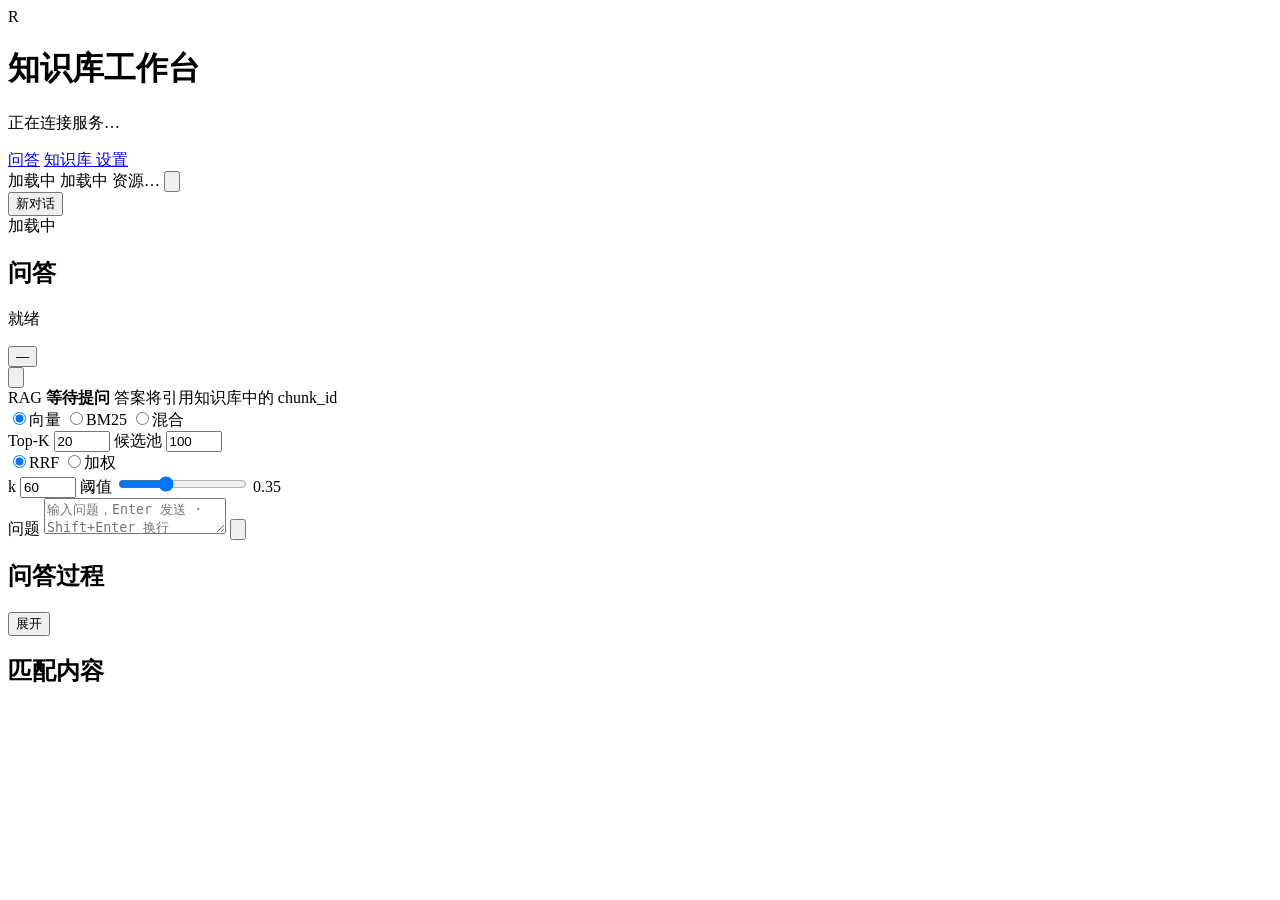
==== app/web_static/index.html @ dddd976b "feat: 知识库上传支持选择文件夹 - 选择文件夹或拖拽文件夹时递归收集文件，并在客户端展平目录 - 按 max_files / max_bytes 自动分批上传，重名文件自动加序号 - 上传操作区" ====
<!doctype html>
<html lang="zh-CN">
  <head>
    <meta charset="utf-8" />
    <meta name="viewport" content="width=device-width, initial-scale=1" />
    <title>知识库工作台</title>
    <link rel="icon" href="/static/favicon.svg" type="image/svg+xml" />
    <link rel="stylesheet" href="/static/styles.css" />
  </head>
  <body>
    <header class="app-header">
      <div class="brand">
        <span class="brand-mark" aria-hidden="true">R</span>
        <div class="brand-text">
          <h1>知识库工作台</h1>
          <p id="service-summary">正在连接服务…</p>
        </div>
      </div>

      <nav class="app-nav" aria-label="主导航">
        <a class="nav-link" href="#/ask" data-route="ask">问答</a>
        <a class="nav-link" href="#/library" data-route="library">
          知识库<span id="nav-library-badge" class="nav-badge" hidden>0</span>
        </a>
        <a class="nav-link" id="nav-settings" href="#/settings" data-route="settings">设置</a>
        <a class="nav-link" id="nav-audit" href="#/audit" data-route="audit" hidden>审计</a>
        <a class="nav-link" id="nav-eval" href="#/eval" data-route="eval" hidden>评估</a>
        <a class="nav-link" id="nav-users" href="#/users" data-route="users" hidden>用户</a>
      </nav>

      <div class="header-actions">
        <span id="vector-status" class="chip loading"><span class="loading-spinner" aria-hidden="true"></span><span>加载中</span></span>
        <span id="model-status" class="chip loading"><span class="loading-spinner" aria-hidden="true"></span><span>加载中</span></span>
        <span id="server-stats" class="chip" title="服务器资源占用"><span class="loading-spinner" aria-hidden="true"></span><span>资源…</span></span>
        <div id="user-switcher" class="user-switcher" hidden>
          <button id="user-button" class="user-button" type="button" aria-haspopup="menu" aria-expanded="false">
            <svg viewBox="0 0 24 24" fill="none" stroke="currentColor" stroke-width="2" stroke-linecap="round" stroke-linejoin="round" aria-hidden="true"><circle cx="12" cy="8" r="5"/><path d="M20 21a8 8 0 0 0-16 0"/></svg>
            <span id="user-label">…</span>
            <svg class="chevron" viewBox="0 0 24 24" fill="none" stroke="currentColor" stroke-width="2" stroke-linecap="round" stroke-linejoin="round" aria-hidden="true"><path d="m6 9 6 6 6-6"/></svg>
          </button>
          <div id="user-menu" class="user-menu" role="menu" hidden></div>
        </div>
        <button id="refresh-button" class="icon-button" type="button" title="刷新状态" aria-label="刷新状态">
          <svg viewBox="0 0 24 24" fill="none" stroke="currentColor" stroke-width="2" stroke-linecap="round" stroke-linejoin="round" aria-hidden="true"><path d="M3 12a9 9 0 0 1 9-9 9.75 9.75 0 0 1 6.74 2.74L21 8"/><path d="M21 3v5h-5"/><path d="M21 12a9 9 0 0 1-9 9 9.75 9.75 0 0 1-6.74-2.74L3 16"/><path d="M8 16H3v5"/></svg>
        </button>
      </div>
    </header>

    <div id="index-warning" class="index-warning" role="alert" hidden></div>

    <!-- ============================ 问答 ============================ -->
    <section class="page page-ask" id="page-ask" aria-label="知识库问答">
      <div class="ask-layout">
        <aside class="conv-rail" aria-label="对话记录">
          <button id="new-conversation" class="primary-button conv-new" type="button">新对话</button>
          <div class="item-list conv-list" id="conversation-list" aria-live="polite">
            <div class="loading-state"><span class="loading-spinner" aria-hidden="true"></span><span>加载中</span></div>
          </div>
        </aside>

        <div class="resizer" id="resizer-left" role="separator" aria-orientation="vertical" aria-label="调整对话记录栏宽度" tabindex="0"></div>

        <div class="ask-main">
          <div class="ask-head">
            <div class="ask-head-text">
              <h2>问答</h2>
              <p id="run-status" role="status" aria-live="polite">就绪</p>
            </div>
            <!-- 改动会写进服务器配置、对所有人生效，所以放在会话信息这一侧，
                 而不是下面那排「按请求」的检索参数里 —— 放那里会被当成只影响这一次。
                 非管理员看不到它（由 canConfigure() 决定）。 -->
            <div class="ask-head-right">
              <!-- 不能改的人也看得到当前用的是哪个模型：它直接决定答案质量，
                   藏起来只会让人不知道自己在跟哪个模型说话。 -->
              <span class="chip ask-model-readonly" id="ask-llm-readonly" hidden></span>
              <select id="ask-llm-model" class="ask-model-select" aria-label="对话模型（改动保存在服务器上）" hidden></select>
              <input id="ask-llm-model-custom" class="ask-model-custom" type="text" placeholder="输入模型名" autocomplete="off" spellcheck="false" hidden />
              <span class="ask-model-hint" id="ask-llm-hint" role="status" aria-live="polite"></span>
              <div class="kb-picker">
                <button id="kb-status" class="kb-status" type="button" aria-haspopup="menu" aria-expanded="false">—</button>
                <div id="kb-menu" class="kb-menu" role="menu" hidden></div>
              </div>
              <span class="kb-note" id="kb-others" hidden></span>
              <button id="clear-chat-button" class="icon-button" type="button" title="清空当前对话" aria-label="清空当前对话">
                <svg viewBox="0 0 24 24" fill="none" stroke="currentColor" stroke-width="2" stroke-linecap="round" stroke-linejoin="round" aria-hidden="true"><path d="M3 6h18"/><path d="M19 6v14a2 2 0 0 1-2 2H7a2 2 0 0 1-2-2V6"/><path d="M8 6V4a2 2 0 0 1 2-2h4a2 2 0 0 1 2 2v2"/></svg>
              </button>
            </div>
          </div>

          <div class="chat-stream" id="chat-stream" aria-live="polite">
            <div class="empty-chat">
              <span class="empty-mark" aria-hidden="true">RAG</span>
              <strong>等待提问</strong>
              <span>答案将引用知识库中的 chunk_id</span>
            </div>
          </div>

          <div class="resizer-row" id="resizer-bar" role="separator" aria-orientation="horizontal" aria-label="调整检索参数栏高度" tabindex="0"></div>

          <div class="settings-bar" role="group" aria-label="检索参数">
            <div class="segmented" id="retrieval-method" role="radiogroup" aria-label="检索方式">
              <label><input type="radio" name="retrieval-method" value="vector" form="ask-form" checked /><span>向量</span></label>
              <label><input type="radio" name="retrieval-method" value="bm25" form="ask-form" /><span>BM25</span></label>
              <label><input type="radio" name="retrieval-method" value="hybrid" form="ask-form" /><span>混合</span></label>
            </div>
            <label class="mini-field">
              <span>Top-K</span>
              <input id="retrieval-top-k" type="number" form="ask-form" min="1" max="100" step="1" value="20" required />
            </label>
            <label class="mini-field">
              <span>候选池</span>
              <input id="candidate-pool" type="number" form="ask-form" min="20" max="500" step="1" value="100" required />
            </label>
            <div class="segmented" id="fusion-method" role="radiogroup" aria-label="融合方式">
              <label><input type="radio" name="fusion-method" value="rrf" form="ask-form" checked /><span>RRF</span></label>
              <label><input type="radio" name="fusion-method" value="weighted" form="ask-form" /><span>加权</span></label>
            </div>
            <label class="mini-field" id="fusion-k-field">
              <span>k</span>
              <input id="fusion-k" type="number" form="ask-form" min="1" max="200" step="1" value="60" />
            </label>
            <label class="mini-field" id="fusion-alpha-field" hidden>
              <span>α</span>
              <input id="fusion-alpha" type="number" form="ask-form" min="0" max="1" step="0.05" value="0.5" />
            </label>
            <label class="mini-field threshold-field">
              <span>阈值</span>
              <input id="similarity-threshold" type="range" form="ask-form" min="0" max="1" step="0.01" value="0.35" />
              <output id="similarity-threshold-value" for="similarity-threshold">0.35</output>
            </label>
          </div>

          <div class="resizer-row" id="resizer-form" role="separator" aria-orientation="horizontal" aria-label="调整输入区高度" tabindex="0"></div>

          <form id="ask-form" class="ask-form">
            <label class="visually-hidden" for="question">问题</label>
            <textarea id="question" rows="2" placeholder="输入问题，Enter 发送 · Shift+Enter 换行"></textarea>
            <button id="ask-button" class="send-button" type="submit" title="发送" aria-label="发送">
              <svg viewBox="0 0 24 24" fill="none" stroke="currentColor" stroke-width="2" stroke-linecap="round" stroke-linejoin="round" aria-hidden="true"><path d="m22 2-7 20-4-9-9-4Z"/><path d="M22 2 11 13"/></svg>
            </button>
          </form>
        </div>

        <div class="resizer" id="resizer-right" role="separator" aria-orientation="vertical" aria-label="调整证据栏宽度" tabindex="0"></div>

        <aside class="ask-rail" aria-label="检索过程与上下文">
          <section class="rail-section">
            <div class="section-head">
              <h2>问答过程</h2>
              <button id="process-toggle" class="text-button" type="button" aria-expanded="false">展开</button>
            </div>
            <div class="process-list" id="process-list" aria-live="polite"></div>
          </section>
          <section class="rail-section grow">
            <div class="section-head"><h2>匹配内容<span id="context-count" class="rail-count"></span></h2></div>
            <div class="context-list" id="context-list" aria-live="polite"></div>
          </section>
        </aside>
      </div>
    </section>

    <!-- ============================ 知识库 ============================ -->
    <section class="page" id="page-library" hidden aria-label="知识库管理">
      <div class="page-head">
        <h2>知识库</h2>
        <p>索引状态与文档管理</p>
      </div>

      <div id="library-list-view">
        <div class="stats-row" aria-label="索引统计">
          <div class="stat">
            <span class="stat-label">入库文档</span>
            <strong id="document-count">—</strong>
          </div>
          <div class="stat">
            <span class="stat-label">向量切片</span>
            <strong id="chunk-count">—</strong>
          </div>
          <div class="stat">
            <span class="stat-label">待审核</span>
            <strong id="pending-count">—</strong>
          </div>
        </div>

        <div class="grid-2">
          <section class="panel">
            <div class="section-head">
              <h3>添加文档</h3>
              <span class="section-hint" id="upload-limit">PDF / MD / TXT / 视频 / 音频</span>
            </div>
            <div class="drop-zone" id="drop-zone" role="button" tabindex="0" aria-describedby="drop-zone-description">
              <svg viewBox="0 0 24 24" fill="none" stroke="currentColor" stroke-width="2" stroke-linecap="round" stroke-linejoin="round" aria-hidden="true"><path d="M21 15v4a2 2 0 0 1-2 2H5a2 2 0 0 1-2-2v-4"/><polyline points="17 8 12 3 7 8"/><line x1="12" x2="12" y1="3" y2="15"/></svg>
              <strong>拖拽文件或文件夹到这里</strong>
              <span id="drop-zone-description">或选择后自动上传并入向量库；文件夹会递归收集其中的文档；视频/音频会自动转写语音</span>
            </div>
            <input id="file-input" class="visually-hidden" type="file" multiple accept=".pdf,.md,.txt,.mp4,.mkv,.mov,.webm,.avi,.mp3,.wav,.m4a,.aac,.flac,.ogg" />
            <label class="upload-option">
            <input id="folder-input" class="visually-hidden" type="file" webkitdirectory multiple />
              <input id="structurize-checkbox" type="checkbox" />
              <span id="structurize-label">结构化提取</span>
            </label>
            <div class="upload-actions">
              <button id="choose-files-button" class="ghost-button" type="button">
                <svg viewBox="0 0 24 24" fill="none" stroke="currentColor" stroke-width="2" stroke-linecap="round" stroke-linejoin="round" aria-hidden="true"><path d="M15 2H6a2 2 0 0 0-2 2v16a2 2 0 0 0 2 2h12a2 2 0 0 0 2-2V7Z"/><path d="M14 2v4a2 2 0 0 0 2 2h4"/></svg>
                选择文件
              </button>
              <button id="choose-folder-button" class="ghost-button" type="button">
                <svg viewBox="0 0 24 24" fill="none" stroke="currentColor" stroke-width="2" stroke-linecap="round" stroke-linejoin="round" aria-hidden="true"><path d="M20 20a2 2 0 0 0 2-2V8a2 2 0 0 0-2-2h-7.9a2 2 0 0 1-1.69-.9L9.6 3.9A2 2 0 0 0 7.93 3H4a2 2 0 0 0-2 2v13a2 2 0 0 0 2 2Z"/></svg>
                选择文件夹
              </button>
            </div>
            <p class="permission-note" id="upload-permission" hidden></p>
          </section>

          <section class="panel">
            <div class="section-head">
              <h3>处理任务</h3>
              <span class="section-hint" id="queue-summary">空闲</span>
            </div>
            <div class="item-list" id="job-list" aria-live="polite" aria-busy="true">
              <div class="loading-state"><span class="loading-spinner" aria-hidden="true"></span><span>加载中</span></div>
            </div>
          </section>
        </div>

        <section class="panel" id="staging-section" hidden>
          <div class="section-head">
            <h3>待审核</h3>
            <span class="section-hint" id="staging-summary">—</span>
          </div>
          <div class="item-list" id="staging-list" aria-live="polite"></div>
        </section>

        <section class="panel">
          <div class="section-head">
            <h3>已入库文档</h3>
            <span class="doc-list-controls" id="doc-list-controls" hidden>
              <div class="segmented" id="doc-list-mode" role="radiogroup" aria-label="查看方式">
                <label><input type="radio" name="doc-list-mode" value="docs" checked /><span>按文档</span></label>
                <label><input type="radio" name="doc-list-mode" value="groups" /><span>按组</span></label>
              </div>
              <button id="reload-documents-button" class="text-button" type="button">刷新</button>
            </span>
          </div>
          <div class="item-list" id="document-list" aria-live="polite" aria-busy="true">
            <div class="loading-state"><span class="loading-spinner" aria-hidden="true"></span><span>加载中</span></div>
          </div>
          <div id="group-view" hidden aria-live="polite"></div>
        </section>
      </div>

      <div id="library-doc-view" hidden>
        <div class="doc-head">
          <button id="doc-back-button" class="icon-button" type="button" title="返回列表" aria-label="返回列表">
            <svg viewBox="0 0 24 24" fill="none" stroke="currentColor" stroke-width="2" stroke-linecap="round" stroke-linejoin="round" aria-hidden="true"><path d="m12 19-7-7 7-7"/><path d="M19 12H5"/></svg>
          </button>
          <div class="doc-head-text">
            <h2 id="doc-title">文档</h2>
            <p id="doc-meta"></p>
          </div>
          <div class="segmented" id="doc-view-mode" role="radiogroup" aria-label="查看方式">
            <label><input type="radio" name="doc-view-mode" value="cards" checked /><span>切片</span></label>
            <label><input type="radio" name="doc-view-mode" value="merged" /><span>连续阅读</span></label>
          </div>
        </div>
        <div class="doc-body" id="doc-body" aria-live="polite"></div>
        <div class="doc-foot">
          <span id="doc-progress">已显示 0 / 0</span>
          <button id="doc-load-more" class="ghost-button" type="button" hidden>加载更多</button>
        </div>
      </div>
    </section>

    <!-- ============================ 设置 ============================ -->
    <section class="page" id="page-settings" hidden aria-label="设置">
      <div class="page-head">
        <h2>设置</h2>
        <p>模型接入与运行参数</p>
        <p class="config-hint">保存在服务器本地，立即对问答与文档入库生效。留空表示沿用默认值。</p>
      </div>

      <form id="config-form" class="config-form">
        <fieldset class="config-group" aria-label="对话模型 LLM">
          <div class="config-group-head">
            <span class="config-group-title">对话模型（LLM）</span>
            <span class="scope-badge" id="config-llm-scope">—</span>
          </div>
          <label class="config-field">
            <span>请求地址</span>
            <input id="config-openai-base-url" type="url" inputmode="url" placeholder="https://example.com/v1" autocomplete="off" spellcheck="false" />
          </label>
          <label class="config-field">
            <span>API Key</span>
            <input id="config-openai-api-key" type="password" placeholder="留空则保持不变" autocomplete="new-password" spellcheck="false" />
          </label>
          <div class="config-field">
            <span>模型</span>
            <select id="config-llm-model" class="config-select" aria-label="对话模型"></select>
            <input id="config-llm-model-custom" class="config-custom-model" type="text" placeholder="输入模型名" autocomplete="off" spellcheck="false" hidden />
          </div>
          <p class="config-model-hint" id="config-llm-models-hint"></p>
        </fieldset>

        <fieldset class="config-group" aria-label="向量模型 Embedding">
          <div class="config-group-head">
            <span class="config-group-title">向量模型（Embedding）</span>
            <span class="scope-badge" id="config-embedding-scope">—</span>
          </div>
          <label class="config-field">
            <span>请求地址</span>
            <input id="config-embedding-base-url" type="url" inputmode="url" placeholder="留空则复用对话模型地址" autocomplete="off" spellcheck="false" />
          </label>
          <label class="config-field">
            <span>API Key</span>
            <input id="config-embedding-api-key" type="password" placeholder="留空则复用对话模型 Key" autocomplete="new-password" spellcheck="false" />
          </label>
          <div class="config-field">
            <span>模型</span>
            <select id="config-embedding-model" class="config-select" aria-label="向量模型"></select>
            <input id="config-embedding-model-custom" class="config-custom-model" type="text" placeholder="输入模型名" autocomplete="off" spellcheck="false" hidden />
          </div>
          <p class="config-model-hint" id="config-embedding-models-hint"></p>
          <p class="config-hint" id="config-index-model"></p>
          <p class="config-hint" id="config-embedding-warning">更换向量模型后，需要重新入库全部文档。</p>
        </fieldset>

        <fieldset class="config-group" aria-label="文档解析 MinerU">
          <div class="config-group-head">
            <span class="config-group-title">文档解析（MinerU 结构化提取）</span>
            <span class="scope-badge" id="config-mineru-scope">未配置</span>
          </div>
          <div class="config-field">
            <span>MinerU Token</span>
            <div class="config-input-row">
              <input id="config-mineru-token" type="password" placeholder="留空则保持不变" autocomplete="new-password" spellcheck="false" />
              <button id="config-mineru-clear" class="text-button" type="button">清除</button>
            </div>
          </div>
          <label class="config-field">
            <span>MinerU 精度</span>
            <select id="config-mineru-model-version" class="config-select" aria-label="解析精度">
              <option value="vlm">vlm（精度最高，推荐）</option>
              <option value="pipeline">pipeline（更快，精度较低）</option>
            </select>
          </label>
          <p class="config-hint">
            在
            <a href="https://mineru.net/apiManage/docs" target="_blank" rel="noreferrer noopener">mineru.net/apiManage</a>
            创建 Token。引擎选 MinerU 时，勾选「结构化提取」的上传会走在线版面分析。
          </p>
          <p class="config-hint warning">文档会上传到 mineru.net 第三方服务，请勿用于涉密材料。</p>
        </fieldset>

        <fieldset class="config-group" aria-label="语音识别">
          <div class="config-group-head">
            <span class="config-group-title">语音识别（视频/音频转写）</span>
            <span class="scope-badge" id="config-asr-scope">未配置</span>
          </div>
          <label class="config-field">
            <span>转写服务</span>
            <select id="config-asr-provider" class="config-select" aria-label="转写服务">
              <option value="openai">OpenAI 兼容 audio/transcriptions</option>
              <option value="aliyun">阿里云录音文件识别</option>
            </select>
          </label>
          <div id="config-asr-openai">
            <label class="config-field">
              <span>请求地址</span>
              <input id="config-asr-base-url" type="url" inputmode="url" placeholder="留空复用对话模型地址" autocomplete="off" spellcheck="false" />
            </label>
            <label class="config-field">
              <span>API Key</span>
              <input id="config-asr-api-key" type="password" placeholder="留空则保持不变" autocomplete="new-password" spellcheck="false" />
            </label>
            <label class="config-field">
              <span>转写模型</span>
              <input id="config-asr-model" type="text" placeholder="如 doubao-seed-asr-…，留空禁用" autocomplete="off" spellcheck="false" />
            </label>
          </div>
          <div id="config-asr-aliyun" hidden>
            <label class="config-field">
              <span>AccessKey ID</span>
              <input id="config-aliyun-ak-id" type="password" placeholder="留空则保持不变" autocomplete="new-password" spellcheck="false" />
            </label>
            <label class="config-field">
              <span>AccessKey Secret</span>
              <input id="config-aliyun-ak-secret" type="password" placeholder="留空则保持不变" autocomplete="new-password" spellcheck="false" />
            </label>
            <label class="config-field">
              <span>项目 Appkey</span>
              <input id="config-aliyun-appkey" type="password" placeholder="留空则保持不变" autocomplete="new-password" spellcheck="false" />
            </label>
            <label class="config-field">
              <span>地域</span>
              <input id="config-aliyun-region" type="text" placeholder="如 cn-shanghai" autocomplete="off" spellcheck="false" />
            </label>
            <label class="config-field">
              <span>OSS Bucket</span>
              <input id="config-aliyun-bucket" type="text" placeholder="音频临时存放的 bucket" autocomplete="off" spellcheck="false" />
            </label>
            <label class="config-field">
              <span>OSS Endpoint（可选）</span>
              <input id="config-aliyun-endpoint" type="url" inputmode="url" placeholder="留空按地域推导 oss-{region}.aliyuncs.com" autocomplete="off" spellcheck="false" />
            </label>
            <label class="config-field">
              <span>OSS 前缀（可选）</span>
              <input id="config-aliyun-prefix" type="text" placeholder="如 audio/" autocomplete="off" spellcheck="false" />
            </label>
          </div>
          <p class="config-hint">
            上传 mp4/mp3 等视频/音频文件时，先用 ffmpeg 抽音频再转写入库。阿里云录音文件识别
            需要音频走公网 URL（推荐 OSS），提交任务后异步轮询结果。
          </p>
        </fieldset>

        <footer class="config-foot">
          <span class="config-status" id="config-status" role="status" aria-live="polite"></span>
          <div class="config-actions">
            <button id="config-refresh-models" class="ghost-button" type="button">刷新模型列表</button>
            <button id="config-reset" class="ghost-button" type="button">放弃修改</button>
            <button id="config-save" class="primary-button" type="submit">保存</button>
          </div>
        </footer>
      </form>

      <section class="panel">
        <div class="section-head"><h3>索引状态</h3></div>
        <dl class="kv">
          <dt>建库向量模型</dt>
          <dd><code id="index-built-by">—</code></dd>
          <dt>数据目录</dt>
          <dd><code id="path-data">—</code></dd>
          <dt>向量库目录</dt>
          <dd><code id="path-chroma">—</code></dd>
          <dt>配置文件</dt>
          <dd><code id="path-config">—</code></dd>
          <dt>Markdown 缓存</dt>
          <dd><code id="path-cache">—</code></dd>
          <dt>运行版本</dt>
          <dd><code id="code-version">—</code></dd>
        </dl>
        <p class="config-hint warning" id="index-mismatch" hidden>
          当前配置的向量模型与建库时不同，检索结果可能失效，请重新入库文档。
        </p>
      </section>
    </section>

    <!-- ============================ 审计 ============================ -->
    <section class="page" id="page-audit" hidden aria-label="写入审计">
      <div class="page-head">
        <h2>审计</h2>
        <p>向量库写入记录</p>
      </div>

      <section class="panel">
        <div class="audit-toolbar">
          <label class="mini-field">
            <span>事件</span>
            <select id="audit-event-filter" class="config-select"></select>
          </label>
          <label class="mini-field">
            <span>操作者</span>
            <select id="audit-actor-filter" class="config-select"></select>
          </label>
          <span class="section-hint" id="audit-note"></span>
          <span class="config-status" id="audit-status" role="status" aria-live="polite"></span>
          <button id="audit-refresh" class="ghost-button" type="button">刷新</button>
        </div>
        <div class="item-list audit-list" id="audit-list" aria-live="polite"></div>
      </section>
    </section>

    <!-- ============================ 评估 ============================ -->
    <section class="page" id="page-eval" hidden aria-label="检索评估">
      <div class="page-head">
        <h2>评估</h2>
        <p>给问题标出「本该被召回的切片」，再用指标判断检索改动到底有没有用</p>
        <p class="config-hint">
          标注是人工的，必然标不全，所以以 Hit@K 与 MRR 为准；Recall@K 只是下界。
        </p>
      </div>

      <section class="panel">
        <div class="audit-toolbar">
          <label class="mini-field">
            <span>方法</span>
            <select id="eval-method" class="config-select">
              <option value="">跟随配置</option>
              <option value="vector">vector</option>
              <option value="bm25">bm25</option>
              <option value="hybrid">hybrid</option>
            </select>
          </label>
          <label class="mini-field">
            <span>融合</span>
            <select id="eval-fusion" class="config-select">
              <option value="">跟随配置</option>
              <option value="rrf">rrf</option>
              <option value="weighted">weighted</option>
            </select>
          </label>
          <label class="mini-field">
            <span>Top-K</span>
            <input id="eval-top-k" type="number" min="1" max="100" step="1" value="10" />
          </label>
          <label class="mini-field">
            <span>K</span>
            <input id="eval-ks" type="text" value="1,3,5" autocomplete="off" spellcheck="false" />
          </label>
          <span class="config-status" id="eval-status" role="status" aria-live="polite"></span>
          <button id="eval-import" class="ghost-button" type="button">从对话记录导入</button>
          <button id="eval-run" class="ghost-button" type="button">跑一遍看指标</button>
          <button id="eval-refresh" class="ghost-button" type="button">刷新</button>
        </div>
        <div id="eval-summary" class="eval-summary" aria-live="polite"></div>
      </section>

      <section class="panel">
        <div class="section-head">
          <h3>问题集与标注</h3>
          <p class="section-hint">
            展开一道题看它召回了什么，勾出本该被召回的那些切片再保存。
            召回是按**你当前的身份**过滤的，换身份看到的可能不同。
          </p>
        </div>
        <div class="item-list" id="eval-list" aria-live="polite"></div>
      </section>
    </section>

    <!-- ============================ 用户管理 ============================ -->
    <section class="page" id="page-users" hidden aria-label="用户管理">
      <div class="page-head">
        <h2>用户管理</h2>
        <p>开发人员维护系统账号：建号、改密码、分配所属组、授予或收回管理员权限</p>
        <p class="config-hint">改动立即生效，无需重启。不能删除自己的账号，也不能移除最后一位管理员。</p>
      </div>

      <section class="panel">
        <form id="users-create-form" class="config-form" novalidate>
          <fieldset class="config-group" aria-label="创建账号">
            <div class="config-group-head">
              <span class="config-group-title">创建账号</span>
            </div>
            <label class="config-field">
              <span>用户名</span>
              <input id="users-create-username" type="text" autocomplete="off" spellcheck="false" />
            </label>
            <label class="config-field">
              <span>初始密码</span>
              <input id="users-create-password" type="password" autocomplete="new-password" spellcheck="false" />
            </label>
            <div class="config-field">
              <span>所属组</span>
              <div class="users-groups" id="users-create-groups"></div>
            </div>
            <label class="config-field users-toggle">
              <input id="users-create-admin" type="checkbox" />
              <span>设为管理员（可检索全部文档并管理账号）</span>
            </label>
            <div class="config-input-row">
              <button class="primary-button" type="submit">创建账号</button>
              <span class="config-status" id="users-create-status" role="status" aria-live="polite"></span>
            </div>
          </fieldset>
        </form>
      </section>

      <section class="panel">
        <div class="section-head">
          <h3>账号列表</h3>
          <p class="section-hint">改组与改密立即生效；「未设密码」的账号暂时无法登录</p>
        </div>
        <div class="item-list" id="users-list" aria-live="polite"></div>
      </section>
    </section>

    <div id="toast" class="toast" role="status" aria-live="polite" hidden></div>
    <button id="back-top" class="back-top" type="button" title="回到顶部" aria-label="回到顶部" hidden>
      <svg viewBox="0 0 24 24" fill="none" stroke="currentColor" stroke-width="2" stroke-linecap="round" stroke-linejoin="round" aria-hidden="true"><path d="m18 15-6-6-6 6"/></svg>
    </button>
    <script type="module" src="/static/js/app.js"></script>
  </body>
</html>
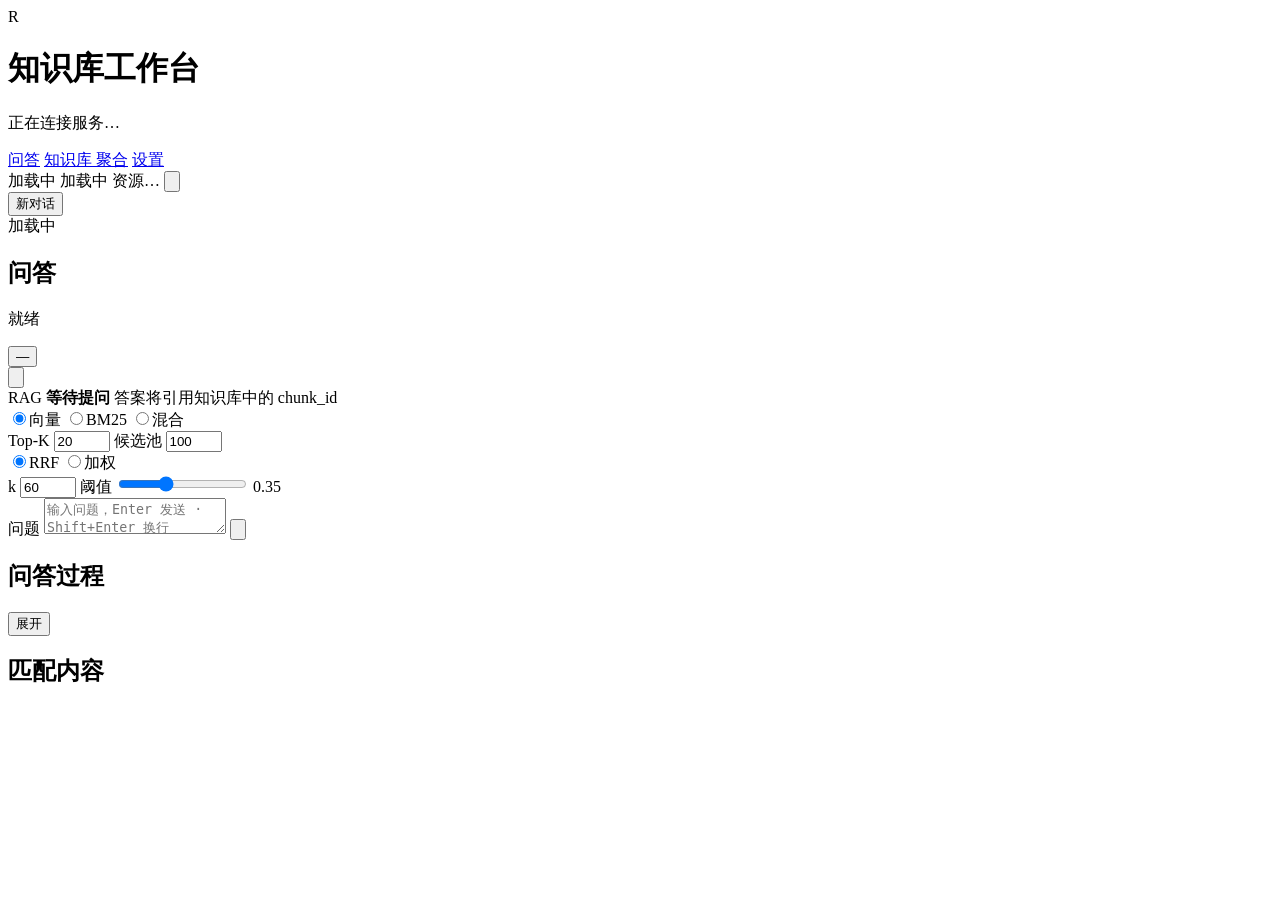
==== commit a40ec447: "feat: 聚合统计问答（语义归类计数） - 新增 #/aggregate 页面与 /api/aggregate-jobs 异步任务接口 - 检索样本 → LLM 语义抽取 → Embedding 聚" ====
--- a/app/web_static/index.html
+++ b/app/web_static/index.html
@@ -22,6 +22,7 @@
         <a class="nav-link" href="#/library" data-route="library">
           知识库<span id="nav-library-badge" class="nav-badge" hidden>0</span>
         </a>
+        <a class="nav-link" href="#/aggregate" data-route="aggregate">聚合</a>
         <a class="nav-link" id="nav-settings" href="#/settings" data-route="settings">设置</a>
         <a class="nav-link" id="nav-audit" href="#/audit" data-route="audit" hidden>审计</a>
         <a class="nav-link" id="nav-eval" href="#/eval" data-route="eval" hidden>评估</a>
@@ -194,8 +195,8 @@
               <span id="drop-zone-description">或选择后自动上传并入向量库；文件夹会递归收集其中的文档；视频/音频会自动转写语音</span>
             </div>
             <input id="file-input" class="visually-hidden" type="file" multiple accept=".pdf,.md,.txt,.mp4,.mkv,.mov,.webm,.avi,.mp3,.wav,.m4a,.aac,.flac,.ogg" />
+            <input id="folder-input" class="visually-hidden" type="file" webkitdirectory multiple />
             <label class="upload-option">
-            <input id="folder-input" class="visually-hidden" type="file" webkitdirectory multiple />
               <input id="structurize-checkbox" type="checkbox" />
               <span id="structurize-label">结构化提取</span>
             </label>
@@ -269,6 +270,43 @@
           <button id="doc-load-more" class="ghost-button" type="button" hidden>加载更多</button>
         </div>
       </div>
+    </section>
+
+    <!-- ============================ 聚合统计 ============================ -->
+    <section class="page" id="page-aggregate" hidden aria-label="聚合统计">
+      <div class="page-head">
+        <h2>聚合统计</h2>
+        <p>对召回样本做语义归类计数，例如「出现违约条款最多的三种情况」</p>
+      </div>
+
+      <form id="aggregate-form" class="panel aggregate-form">
+        <label class="aggregate-question-field">
+          <span>聚合问题</span>
+          <textarea id="aggregate-question" rows="3" required placeholder="例如：知识库里的历史合同，出现违约条款最多的三种情况是什么？"></textarea>
+        </label>
+        <div class="aggregate-options">
+          <label class="mini-field">
+            <span>样本片段数</span>
+            <input id="aggregate-sample-size" type="number" min="10" max="500" step="10" value="200" required />
+          </label>
+          <label class="mini-field">
+            <span>返回类别数</span>
+            <input id="aggregate-top-categories" type="number" min="1" max="10" step="1" value="3" required />
+          </label>
+          <label class="mini-field">
+            <span>检索方式</span>
+            <select id="aggregate-method">
+              <option value="hybrid">混合</option>
+              <option value="vector">向量</option>
+              <option value="bm25">BM25</option>
+            </select>
+          </label>
+          <button id="aggregate-submit" class="primary-button" type="submit">开始聚合</button>
+        </div>
+        <p id="aggregate-status" class="aggregate-status" role="status" aria-live="polite">就绪</p>
+      </form>
+
+      <div id="aggregate-output"></div>
     </section>
 
     <!-- ============================ 设置 ============================ -->
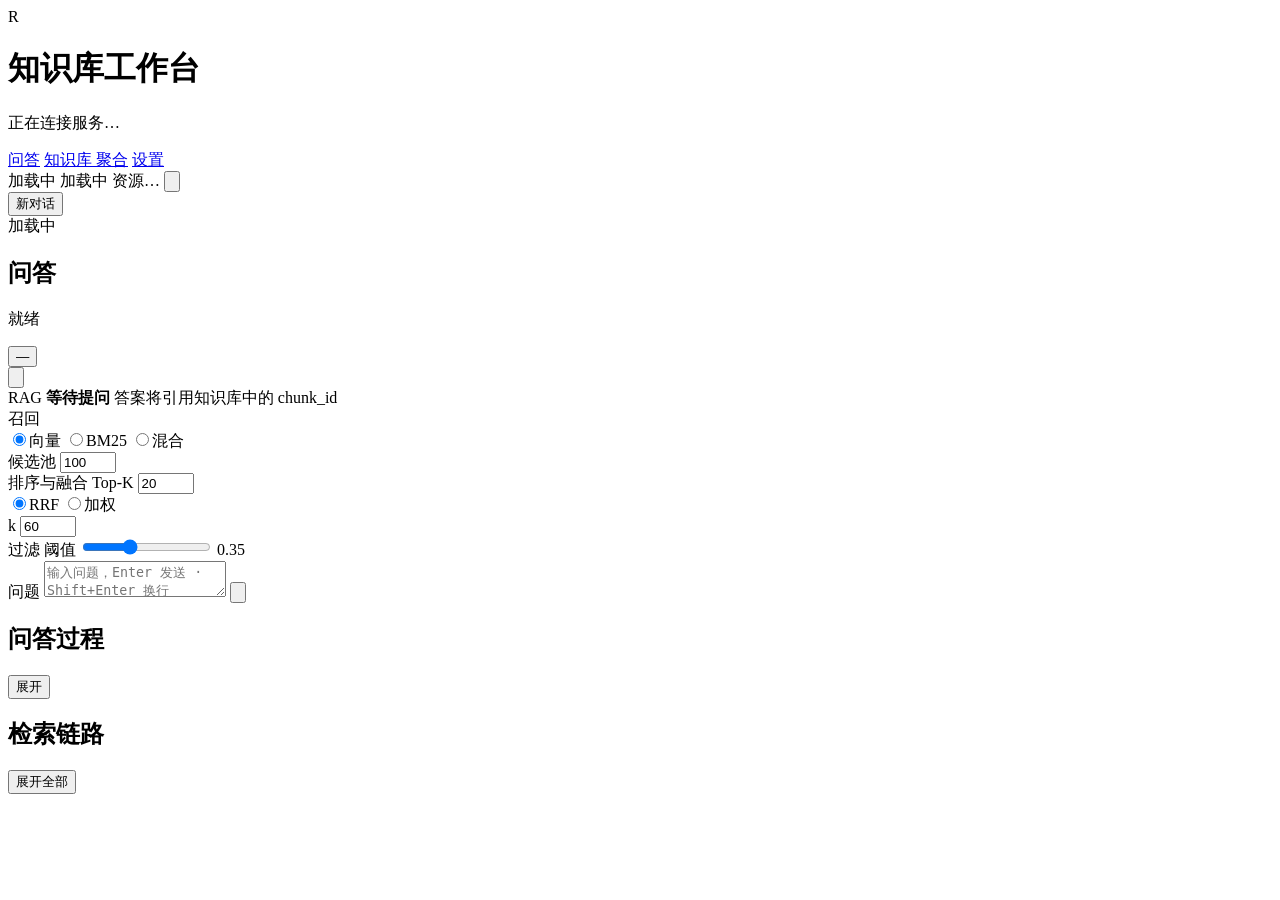
==== commit cdd4b22b: "feat: 问答页按向量召回、BM25 召回、融合分层展示 右栏拆成三个可折叠阶段区，显示两路候选、并集去重数和每条来源名次；检索参数按召回/排序/过滤分组，卡片正文改为三行预览。" ====
--- a/app/web_static/index.html
+++ b/app/web_static/index.html
@@ -47,7 +47,19 @@
       </div>
     </header>
 
-    <div id="index-warning" class="index-warning" role="alert" hidden></div>
+    <div id="index-warning" class="index-warning" role="alert" hidden>
+      <span id="index-warning-text"></span>
+      <button id="warning-rebuild" class="ghost-button" type="button">重建索引</button>
+    </div>
+
+    <dialog id="rebuild-dialog" class="rebuild-dialog" aria-labelledby="rebuild-dialog-title" aria-describedby="rebuild-dialog-message">
+      <h2 id="rebuild-dialog-title">重建索引</h2>
+      <p id="rebuild-dialog-message" role="status" aria-live="polite"></p>
+      <div class="config-actions">
+        <button id="rebuild-dialog-close" class="ghost-button" type="button" autofocus>取消</button>
+        <button id="rebuild-dialog-confirm" class="primary-button" type="button" hidden>开始重建</button>
+      </div>
+    </dialog>
 
     <!-- ============================ 问答 ============================ -->
     <section class="page page-ask" id="page-ask" aria-label="知识库问答">
@@ -75,7 +87,7 @@
                    藏起来只会让人不知道自己在跟哪个模型说话。 -->
               <span class="chip ask-model-readonly" id="ask-llm-readonly" hidden></span>
               <select id="ask-llm-model" class="ask-model-select" aria-label="对话模型（改动保存在服务器上）" hidden></select>
-              <input id="ask-llm-model-custom" class="ask-model-custom" type="text" placeholder="输入模型名" autocomplete="off" spellcheck="false" hidden />
+              <input id="ask-llm-model-custom" aria-label="自定义对话模型" class="ask-model-custom" type="text" placeholder="输入模型名" autocomplete="off" spellcheck="false" hidden />
               <span class="ask-model-hint" id="ask-llm-hint" role="status" aria-live="polite"></span>
               <div class="kb-picker">
                 <button id="kb-status" class="kb-status" type="button" aria-haspopup="menu" aria-expanded="false">—</button>
@@ -99,36 +111,45 @@
           <div class="resizer-row" id="resizer-bar" role="separator" aria-orientation="horizontal" aria-label="调整检索参数栏高度" tabindex="0"></div>
 
           <div class="settings-bar" role="group" aria-label="检索参数">
-            <div class="segmented" id="retrieval-method" role="radiogroup" aria-label="检索方式">
-              <label><input type="radio" name="retrieval-method" value="vector" form="ask-form" checked /><span>向量</span></label>
-              <label><input type="radio" name="retrieval-method" value="bm25" form="ask-form" /><span>BM25</span></label>
-              <label><input type="radio" name="retrieval-method" value="hybrid" form="ask-form" /><span>混合</span></label>
-            </div>
-            <label class="mini-field">
-              <span>Top-K</span>
-              <input id="retrieval-top-k" type="number" form="ask-form" min="1" max="100" step="1" value="20" required />
-            </label>
-            <label class="mini-field">
-              <span>候选池</span>
-              <input id="candidate-pool" type="number" form="ask-form" min="20" max="500" step="1" value="100" required />
-            </label>
-            <div class="segmented" id="fusion-method" role="radiogroup" aria-label="融合方式">
-              <label><input type="radio" name="fusion-method" value="rrf" form="ask-form" checked /><span>RRF</span></label>
-              <label><input type="radio" name="fusion-method" value="weighted" form="ask-form" /><span>加权</span></label>
-            </div>
-            <label class="mini-field" id="fusion-k-field">
-              <span>k</span>
-              <input id="fusion-k" type="number" form="ask-form" min="1" max="200" step="1" value="60" />
-            </label>
-            <label class="mini-field" id="fusion-alpha-field" hidden>
-              <span>α</span>
-              <input id="fusion-alpha" type="number" form="ask-form" min="0" max="1" step="0.05" value="0.5" />
-            </label>
-            <label class="mini-field threshold-field">
-              <span>阈值</span>
-              <input id="similarity-threshold" type="range" form="ask-form" min="0" max="1" step="0.01" value="0.35" />
-              <output id="similarity-threshold-value" for="similarity-threshold">0.35</output>
-            </label>
+            <div class="param-group" role="group" aria-label="召回">
+              <span class="param-group-label">召回</span>
+              <div class="segmented" id="retrieval-method" role="radiogroup" aria-label="检索方式">
+                <label><input type="radio" name="retrieval-method" value="vector" form="ask-form" checked /><span>向量</span></label>
+                <label><input type="radio" name="retrieval-method" value="bm25" form="ask-form" /><span>BM25</span></label>
+                <label><input type="radio" name="retrieval-method" value="hybrid" form="ask-form" /><span>混合</span></label>
+              </div>
+              <label class="mini-field" title="仅混合模式：向量粗筛与 BM25 各自召回多少条候选">
+                <span>候选池</span>
+                <input id="candidate-pool" type="number" form="ask-form" min="20" max="500" step="1" value="100" required placeholder="100" />
+              </label>
+            </div>
+            <div class="param-group" role="group" aria-label="排序与融合">
+              <span class="param-group-label">排序与融合</span>
+              <label class="mini-field" title="最终交给回答模型的切片数">
+                <span>Top-K</span>
+                <input id="retrieval-top-k" type="number" form="ask-form" min="1" max="100" step="1" value="20" required placeholder="20" />
+              </label>
+              <div class="segmented" id="fusion-method" role="radiogroup" aria-label="融合方式">
+                <label><input type="radio" name="fusion-method" value="rrf" form="ask-form" checked /><span>RRF</span></label>
+                <label><input type="radio" name="fusion-method" value="weighted" form="ask-form" /><span>加权</span></label>
+              </div>
+              <label class="mini-field" id="fusion-k-field" title="RRF 平滑常数：越大，两路名次的影响越平缓">
+                <span>k</span>
+                <input id="fusion-k" type="number" form="ask-form" min="1" max="200" step="1" value="60" placeholder="60" />
+              </label>
+              <label class="mini-field" id="fusion-alpha-field" hidden title="向量分数权重 α：1 只看向量，0 只看归一化 BM25">
+                <span>α</span>
+                <input id="fusion-alpha" type="number" form="ask-form" min="0" max="1" step="0.05" value="0.5" placeholder="0.5" />
+              </label>
+            </div>
+            <div class="param-group" role="group" aria-label="过滤">
+              <span class="param-group-label">过滤</span>
+              <label class="mini-field threshold-field" title="仅向量模式：低于该相似度的切片不返回；混合模式不使用阈值">
+                <span>阈值</span>
+                <input id="similarity-threshold" type="range" form="ask-form" min="0" max="1" step="0.01" value="0.35" />
+                <output id="similarity-threshold-value" for="similarity-threshold">0.35</output>
+              </label>
+            </div>
           </div>
 
           <div class="resizer-row" id="resizer-form" role="separator" aria-orientation="horizontal" aria-label="调整输入区高度" tabindex="0"></div>
@@ -153,8 +174,11 @@
             <div class="process-list" id="process-list" aria-live="polite"></div>
           </section>
           <section class="rail-section grow">
-            <div class="section-head"><h2>匹配内容<span id="context-count" class="rail-count"></span></h2></div>
-            <div class="context-list" id="context-list" aria-live="polite"></div>
+            <div class="section-head">
+              <h2>检索链路<span id="retrieval-count" class="rail-count"></span></h2>
+              <button id="retrieval-toggle" class="text-button" type="button" aria-expanded="false">展开全部</button>
+            </div>
+            <div class="retrieval-stages" id="retrieval-stages"></div>
           </section>
         </aside>
       </div>
@@ -168,6 +192,11 @@
       </div>
 
       <div id="library-list-view">
+        <div class="section-actions" id="rebuild-controls">
+          <button id="rebuild-index" class="ghost-button" type="button">重建索引</button>
+          <label><input id="rebuild-force" type="checkbox" /> 强制重新解析原文件（可能调用解析服务）</label>
+          <span id="rebuild-feedback" role="status" aria-live="polite"></span>
+        </div>
         <div class="stats-row" aria-label="索引统计">
           <div class="stat">
             <span class="stat-label">入库文档</span>
@@ -243,6 +272,12 @@
               <button id="reload-documents-button" class="text-button" type="button">刷新</button>
             </span>
           </div>
+          <div id="document-selection" class="section-actions" hidden>
+            <label><input id="document-select-all" type="checkbox" /> 全选当前列表（无分页）</label>
+            <span id="document-selection-count" role="status">已选 0 份 · 范围：当前列表全部文档（无分页）</span>
+            <button id="delete-selected" class="ghost-button" type="button" hidden>删除所选（0）</button>
+          </div>
+          <p id="document-delete-feedback" role="status" aria-live="polite"></p>
           <div class="item-list" id="document-list" aria-live="polite" aria-busy="true">
             <div class="loading-state"><span class="loading-spinner" aria-hidden="true"></span><span>加载中</span></div>
           </div>
@@ -287,11 +322,11 @@
         <div class="aggregate-options">
           <label class="mini-field">
             <span>样本片段数</span>
-            <input id="aggregate-sample-size" type="number" min="10" max="500" step="10" value="200" required />
+            <input id="aggregate-sample-size" type="number" min="10" max="500" step="10" value="200" required placeholder="200" />
           </label>
           <label class="mini-field">
             <span>返回类别数</span>
-            <input id="aggregate-top-categories" type="number" min="1" max="10" step="1" value="3" required />
+            <input id="aggregate-top-categories" type="number" min="1" max="10" step="1" value="3" required placeholder="3" />
           </label>
           <label class="mini-field">
             <span>检索方式</span>
@@ -314,36 +349,46 @@
       <div class="page-head">
         <h2>设置</h2>
         <p>模型接入与运行参数</p>
-        <p class="config-hint">保存在服务器本地，立即对问答与文档入库生效。留空表示沿用默认值。</p>
+        <p class="config-hint">保存在服务器本地。标有红色 * 的字段为必填；已有默认值自动填充。密钥留空保持不变，可选连接地址留空按字段说明复用。</p>
       </div>
 
       <form id="config-form" class="config-form">
-        <fieldset class="config-group" aria-label="对话模型 LLM">
-          <div class="config-group-head">
+        <details class="config-group settings-section">
+          <summary>
             <span class="config-group-title">对话模型（LLM）</span>
             <span class="scope-badge" id="config-llm-scope">—</span>
-          </div>
+          </summary>
+        <fieldset id="config-section-llm" class="config-group" aria-describedby="config-llm-status" aria-label="对话模型 LLM">
           <label class="config-field">
             <span>请求地址</span>
-            <input id="config-openai-base-url" type="url" inputmode="url" placeholder="https://example.com/v1" autocomplete="off" spellcheck="false" />
+            <input id="config-openai-base-url" type="url" inputmode="url" placeholder="留空使用 https://api.openai.com/v1" autocomplete="off" spellcheck="false" />
           </label>
           <label class="config-field">
             <span>API Key</span>
             <input id="config-openai-api-key" type="password" placeholder="留空则保持不变" autocomplete="new-password" spellcheck="false" />
           </label>
           <div class="config-field">
-            <span>模型</span>
-            <select id="config-llm-model" class="config-select" aria-label="对话模型"></select>
-            <input id="config-llm-model-custom" class="config-custom-model" type="text" placeholder="输入模型名" autocomplete="off" spellcheck="false" hidden />
+            <span><span class="required-mark" aria-hidden="true">*</span> 模型</span>
+            <select id="config-llm-model" class="config-select" aria-label="对话模型" aria-required="true"></select>
+            <input id="config-llm-model-custom" class="config-custom-model" type="text" aria-label="自定义对话模型" placeholder="例如 gpt-4o-mini" autocomplete="off" spellcheck="false" hidden />
           </div>
           <p class="config-model-hint" id="config-llm-models-hint"></p>
+        <div class="config-section-actions">
+            <span id="config-llm-status" class="config-status" role="status" aria-live="polite"></span>
+            <div class="config-actions">
+              <button id="config-llm-reset" class="ghost-button" type="button" disabled>放弃本节修改</button>
+              <button id="config-llm-save" class="primary-button" type="button" disabled>保存本节</button>
+            </div>
+          </div>
         </fieldset>
-
-        <fieldset class="config-group" aria-label="向量模型 Embedding">
-          <div class="config-group-head">
+        </details>
+
+        <details class="config-group settings-section">
+          <summary>
             <span class="config-group-title">向量模型（Embedding）</span>
             <span class="scope-badge" id="config-embedding-scope">—</span>
-          </div>
+          </summary>
+        <fieldset id="config-section-embedding" class="config-group" aria-describedby="config-embedding-status" aria-label="向量模型 Embedding">
           <label class="config-field">
             <span>请求地址</span>
             <input id="config-embedding-base-url" type="url" inputmode="url" placeholder="留空则复用对话模型地址" autocomplete="off" spellcheck="false" />
@@ -353,30 +398,44 @@
             <input id="config-embedding-api-key" type="password" placeholder="留空则复用对话模型 Key" autocomplete="new-password" spellcheck="false" />
           </label>
           <div class="config-field">
-            <span>模型</span>
-            <select id="config-embedding-model" class="config-select" aria-label="向量模型"></select>
-            <input id="config-embedding-model-custom" class="config-custom-model" type="text" placeholder="输入模型名" autocomplete="off" spellcheck="false" hidden />
+            <span><span class="required-mark" aria-hidden="true">*</span> 模型</span>
+            <select id="config-embedding-model" class="config-select" aria-label="向量模型" aria-required="true"></select>
+            <input id="config-embedding-model-custom" class="config-custom-model" type="text" aria-label="自定义向量模型" placeholder="例如 text-embedding-3-small" autocomplete="off" spellcheck="false" hidden />
           </div>
           <p class="config-model-hint" id="config-embedding-models-hint"></p>
           <p class="config-hint" id="config-index-model"></p>
-          <p class="config-hint" id="config-embedding-warning">更换向量模型后，需要重新入库全部文档。</p>
+          <p class="config-hint" id="config-embedding-warning">保存的是目标配置；模型不匹配时向量/混合检索暂停，请使用“重建索引”。默认复用正文或解析缓存。</p>
+        <label class="config-field"><span>切片长度（字符）</span><input id="config-chunk-size" type="number" min="1" value="800" required placeholder="800" /></label>
+<label class="config-field"><span>切片重叠（字符）</span><input id="config-chunk-overlap" type="number" min="0" value="120" required placeholder="120" /></label>
+<label class="config-field"><span>向量输入预算（UTF-8 字节，保守上界）</span><input id="config-embedding-max-input-bytes" type="number" min="4" value="512" required placeholder="512" /></label>
+<label class="config-field"><span>向量 API 每批条数</span><input id="config-embedding-batch-size" type="number" min="1" max="1000" value="10" required placeholder="10" /></label>
+<p class="config-hint">预算与批次按目标服务限制填写；字节预算采用保守上界，不推测服务端分词器；预算不足时切片与重叠自动缩小。默认 512 字节可能增加切片数。密钥留空保持不变。</p>
+<div class="config-section-actions">
+            <span id="config-embedding-status" class="config-status" role="status" aria-live="polite"></span>
+            <div class="config-actions">
+              <button id="config-embedding-reset" class="ghost-button" type="button" disabled>放弃本节修改</button>
+              <button id="config-embedding-save" class="primary-button" type="button" disabled>保存本节</button>
+            </div>
+          </div>
         </fieldset>
-
-        <fieldset class="config-group" aria-label="文档解析 MinerU">
-          <div class="config-group-head">
+        </details>
+
+        <details class="config-group settings-section">
+          <summary>
             <span class="config-group-title">文档解析（MinerU 结构化提取）</span>
             <span class="scope-badge" id="config-mineru-scope">未配置</span>
-          </div>
+          </summary>
+        <fieldset id="config-section-mineru" class="config-group" aria-describedby="config-mineru-status" aria-label="文档解析 MinerU">
           <div class="config-field">
             <span>MinerU Token</span>
             <div class="config-input-row">
-              <input id="config-mineru-token" type="password" placeholder="留空则保持不变" autocomplete="new-password" spellcheck="false" />
+              <input id="config-mineru-token" type="password" aria-label="MinerU Token" placeholder="留空则保持不变" autocomplete="new-password" spellcheck="false" />
               <button id="config-mineru-clear" class="text-button" type="button">清除</button>
             </div>
           </div>
           <label class="config-field">
             <span>MinerU 精度</span>
-            <select id="config-mineru-model-version" class="config-select" aria-label="解析精度">
+            <select id="config-mineru-model-version" required class="config-select" aria-label="解析精度">
               <option value="vlm">vlm（精度最高，推荐）</option>
               <option value="pipeline">pipeline（更快，精度较低）</option>
             </select>
@@ -387,16 +446,25 @@
             创建 Token。引擎选 MinerU 时，勾选「结构化提取」的上传会走在线版面分析。
           </p>
           <p class="config-hint warning">文档会上传到 mineru.net 第三方服务，请勿用于涉密材料。</p>
+        <div class="config-section-actions">
+            <span id="config-mineru-status" class="config-status" role="status" aria-live="polite"></span>
+            <div class="config-actions">
+              <button id="config-mineru-reset" class="ghost-button" type="button" disabled>放弃本节修改</button>
+              <button id="config-mineru-save" class="primary-button" type="button" disabled>保存本节</button>
+            </div>
+          </div>
         </fieldset>
-
-        <fieldset class="config-group" aria-label="语音识别">
-          <div class="config-group-head">
+        </details>
+
+        <details class="config-group settings-section">
+          <summary>
             <span class="config-group-title">语音识别（视频/音频转写）</span>
             <span class="scope-badge" id="config-asr-scope">未配置</span>
-          </div>
+          </summary>
+        <fieldset id="config-section-asr" class="config-group" aria-describedby="config-asr-status" aria-label="语音识别">
           <label class="config-field">
             <span>转写服务</span>
-            <select id="config-asr-provider" class="config-select" aria-label="转写服务">
+            <select id="config-asr-provider" required class="config-select" aria-label="转写服务">
               <option value="openai">OpenAI 兼容 audio/transcriptions</option>
               <option value="aliyun">阿里云录音文件识别</option>
             </select>
@@ -430,7 +498,7 @@
             </label>
             <label class="config-field">
               <span>地域</span>
-              <input id="config-aliyun-region" type="text" placeholder="如 cn-shanghai" autocomplete="off" spellcheck="false" />
+              <input id="config-aliyun-region" type="text" value="cn-shanghai" placeholder="如 cn-shanghai" autocomplete="off" spellcheck="false" />
             </label>
             <label class="config-field">
               <span>OSS Bucket</span>
@@ -449,20 +517,29 @@
             上传 mp4/mp3 等视频/音频文件时，先用 ffmpeg 抽音频再转写入库。阿里云录音文件识别
             需要音频走公网 URL（推荐 OSS），提交任务后异步轮询结果。
           </p>
+        <div class="config-section-actions">
+            <span id="config-asr-status" class="config-status" role="status" aria-live="polite"></span>
+            <div class="config-actions">
+              <button id="config-asr-reset" class="ghost-button" type="button" disabled>放弃本节修改</button>
+              <button id="config-asr-save" class="primary-button" type="button" disabled>保存本节</button>
+            </div>
+          </div>
         </fieldset>
-
+        </details>
+
+        <p id="config-models-feedback" class="config-hint" role="status" aria-live="polite">刷新使用当前输入的地址与密钥；密钥留空使用已保存密钥，不会保存配置。</p>
         <footer class="config-foot">
           <span class="config-status" id="config-status" role="status" aria-live="polite"></span>
           <div class="config-actions">
             <button id="config-refresh-models" class="ghost-button" type="button">刷新模型列表</button>
-            <button id="config-reset" class="ghost-button" type="button">放弃修改</button>
-            <button id="config-save" class="primary-button" type="submit">保存</button>
+            <button id="config-reset" class="ghost-button" type="button" disabled>放弃全部修改</button>
+            <button id="config-save" class="primary-button" type="submit" disabled>保存全部修改</button>
           </div>
         </footer>
       </form>
 
-      <section class="panel">
-        <div class="section-head"><h3>索引状态</h3></div>
+      <details class="panel settings-section">
+        <summary><h3>索引状态</h3></summary>
         <dl class="kv">
           <dt>建库向量模型</dt>
           <dd><code id="index-built-by">—</code></dd>
@@ -478,9 +555,9 @@
           <dd><code id="code-version">—</code></dd>
         </dl>
         <p class="config-hint warning" id="index-mismatch" hidden>
-          当前配置的向量模型与建库时不同，检索结果可能失效，请重新入库文档。
+          已保存的目标模型与当前索引不同，向量/混合检索已暂停。请重建索引，完成后切换；失败保留旧索引。
         </p>
-      </section>
+      </details>
     </section>
 
     <!-- ============================ 审计 ============================ -->
@@ -539,11 +616,11 @@
           </label>
           <label class="mini-field">
             <span>Top-K</span>
-            <input id="eval-top-k" type="number" min="1" max="100" step="1" value="10" />
+            <input id="eval-top-k" type="number" min="1" max="100" step="1" value="10" placeholder="10" />
           </label>
           <label class="mini-field">
             <span>K</span>
-            <input id="eval-ks" type="text" value="1,3,5" autocomplete="off" spellcheck="false" />
+            <input id="eval-ks" type="text" value="1,3,5" autocomplete="off" spellcheck="false" placeholder="1,3,5" />
           </label>
           <span class="config-status" id="eval-status" role="status" aria-live="polite"></span>
           <button id="eval-import" class="ghost-button" type="button">从对话记录导入</button>
@@ -581,11 +658,11 @@
             </div>
             <label class="config-field">
               <span>用户名</span>
-              <input id="users-create-username" type="text" autocomplete="off" spellcheck="false" />
+              <input id="users-create-username" type="text" placeholder="填写登录用户名" required autocomplete="off" spellcheck="false" />
             </label>
             <label class="config-field">
               <span>初始密码</span>
-              <input id="users-create-password" type="password" autocomplete="new-password" spellcheck="false" />
+              <input id="users-create-password" type="password" placeholder="设置初始登录密码（至少 6 位）" minlength="6" required autocomplete="new-password" spellcheck="false" />
             </label>
             <div class="config-field">
               <span>所属组</span>
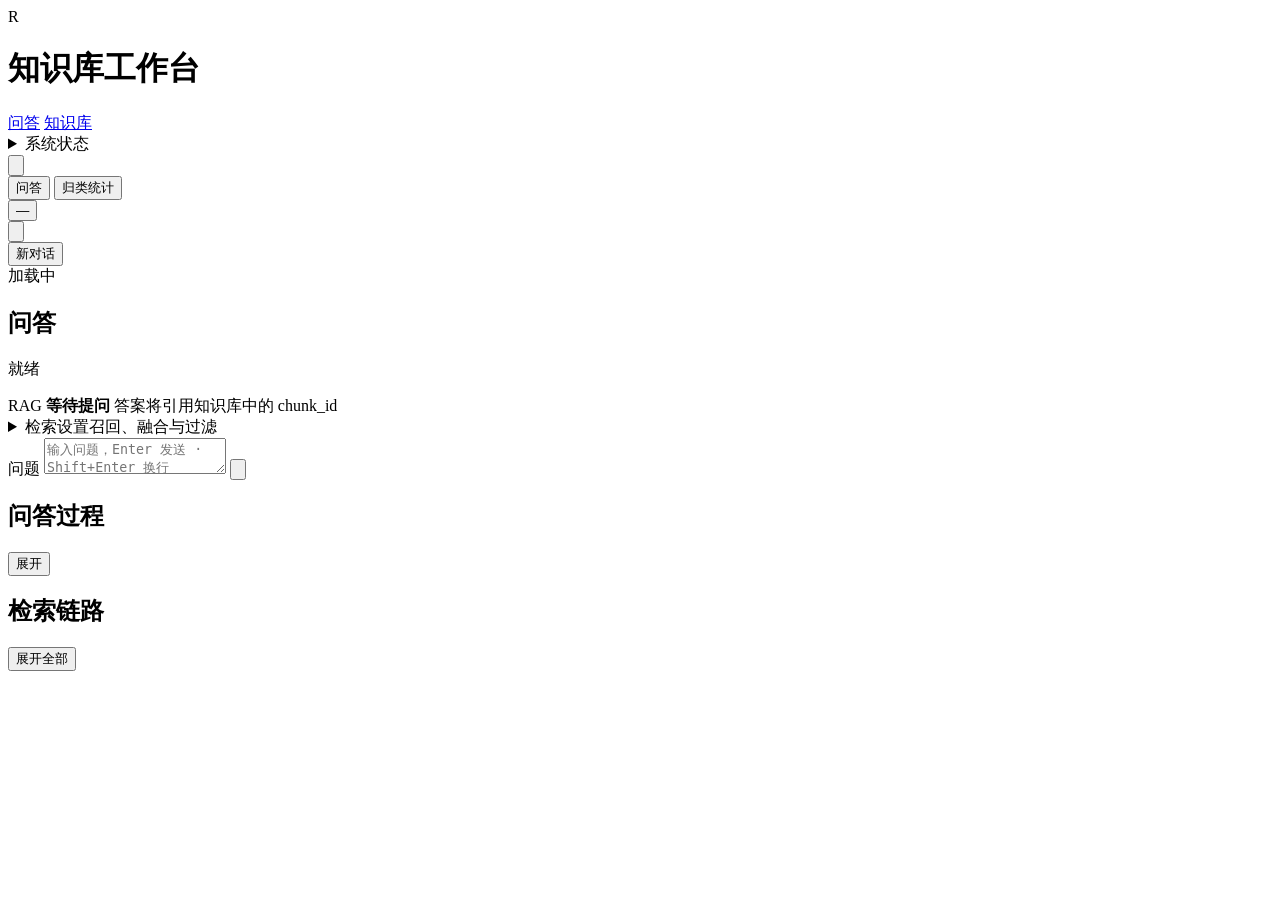
==== commit 80076d25: "feat: 统一问答工作区并修正检索轨迹展示 精简顶栏，合并问答与归类统计入口，增加可搜索的会话模型选择。区分历史召回信息缺失与真实零命中，按请求固定模型与配置。  验证：97 项相关后端测试、5 组" ====
--- a/app/web_static/index.html
+++ b/app/web_static/index.html
@@ -13,7 +13,6 @@
         <span class="brand-mark" aria-hidden="true">R</span>
         <div class="brand-text">
           <h1>知识库工作台</h1>
-          <p id="service-summary">正在连接服务…</p>
         </div>
       </div>
 
@@ -22,17 +21,29 @@
         <a class="nav-link" href="#/library" data-route="library">
           知识库<span id="nav-library-badge" class="nav-badge" hidden>0</span>
         </a>
-        <a class="nav-link" href="#/aggregate" data-route="aggregate">聚合</a>
-        <a class="nav-link" id="nav-settings" href="#/settings" data-route="settings">设置</a>
-        <a class="nav-link" id="nav-audit" href="#/audit" data-route="audit" hidden>审计</a>
-        <a class="nav-link" id="nav-eval" href="#/eval" data-route="eval" hidden>评估</a>
-        <a class="nav-link" id="nav-users" href="#/users" data-route="users" hidden>用户</a>
+        <details class="shell-popover" id="management-menu" hidden>
+          <summary>管理</summary>
+          <div class="shell-popover-panel management-links">
+            <a class="nav-link" id="nav-settings" href="#/settings" data-route="settings">设置</a>
+            <a class="nav-link" id="nav-audit" href="#/audit" data-route="audit" hidden>审计</a>
+            <a class="nav-link" id="nav-eval" href="#/eval" data-route="eval" hidden>评估</a>
+            <a class="nav-link" id="nav-users" href="#/users" data-route="users" hidden>用户</a>
+          </div>
+        </details>
       </nav>
 
       <div class="header-actions">
-        <span id="vector-status" class="chip loading"><span class="loading-spinner" aria-hidden="true"></span><span>加载中</span></span>
-        <span id="model-status" class="chip loading"><span class="loading-spinner" aria-hidden="true"></span><span>加载中</span></span>
-        <span id="server-stats" class="chip" title="服务器资源占用"><span class="loading-spinner" aria-hidden="true"></span><span>资源…</span></span>
+        <details class="shell-popover">
+          <summary>系统状态</summary>
+          <div class="shell-popover-panel system-status-panel">
+            <strong>服务与资源</strong>
+            <p id="service-summary">正在连接服务…</p>
+            <span id="vector-status" class="chip loading">加载中</span>
+            <span id="model-status" class="chip loading">加载中</span>
+            <span id="server-stats" class="chip">资源加载中</span>
+            <p id="server-stats-detail"></p>
+          </div>
+        </details>
         <div id="user-switcher" class="user-switcher" hidden>
           <button id="user-button" class="user-button" type="button" aria-haspopup="menu" aria-expanded="false">
             <svg viewBox="0 0 24 24" fill="none" stroke="currentColor" stroke-width="2" stroke-linecap="round" stroke-linejoin="round" aria-hidden="true"><circle cx="12" cy="8" r="5"/><path d="M20 21a8 8 0 0 0-16 0"/></svg>
@@ -63,6 +74,33 @@
 
     <!-- ============================ 问答 ============================ -->
     <section class="page page-ask" id="page-ask" aria-label="知识库问答">
+      <div class="workspace-toolbar">
+        <div class="workspace-modes" role="group" aria-label="工作模式">
+          <button id="mode-ask" type="button" aria-pressed="true" aria-controls="chat-stream">问答</button>
+          <button id="mode-aggregate" type="button" aria-pressed="false" aria-controls="aggregate-workspace">归类统计</button>
+        </div>
+        <div class="ask-head-right">
+          <span class="chip ask-model-readonly" id="ask-llm-readonly" hidden></span>
+          <button id="ask-model-open" class="ghost-button model-trigger" type="button" aria-haspopup="dialog" aria-controls="ask-model-dialog" hidden>选择模型</button>
+          <div class="kb-picker">
+            <button id="kb-status" class="kb-status" type="button" aria-haspopup="menu" aria-expanded="false">—</button>
+            <div id="kb-menu" class="kb-menu" role="menu" hidden></div>
+          </div>
+          <span class="kb-note" id="kb-others" hidden></span>
+          <button id="clear-chat-button" class="icon-button" type="button" title="清空当前对话显示" aria-label="清空当前对话显示">
+            <svg viewBox="0 0 24 24" fill="none" stroke="currentColor" stroke-width="2" aria-hidden="true"><path d="M3 6h18M19 6v14H5V6M9 6V3h6v3"/></svg>
+          </button>
+        </div>
+      </div>
+      <dialog id="ask-model-dialog" class="rebuild-dialog model-dialog" aria-labelledby="ask-model-title" aria-describedby="ask-model-scope">
+        <h2 id="ask-model-title">选择对话模型</h2>
+        <p id="ask-model-scope">仅影响当前会话的后续请求，全局默认模型在设置页修改。</p>
+        <label class="model-search-label" for="ask-llm-model-custom">搜索模型名称或 ID</label>
+        <select id="ask-llm-model" aria-label="对话模型" hidden></select>
+        <input id="ask-llm-model-custom" aria-label="搜索模型名称或 ID" type="text" placeholder="搜索模型…" autocomplete="off" spellcheck="false" hidden />
+        <p id="ask-llm-hint" role="status" aria-live="polite"></p>
+        <form method="dialog" class="config-actions"><button class="ghost-button" type="submit">关闭</button></form>
+      </dialog>
       <div class="ask-layout">
         <aside class="conv-rail" aria-label="对话记录">
           <button id="new-conversation" class="primary-button conv-new" type="button">新对话</button>
@@ -79,25 +117,6 @@
               <h2>问答</h2>
               <p id="run-status" role="status" aria-live="polite">就绪</p>
             </div>
-            <!-- 改动会写进服务器配置、对所有人生效，所以放在会话信息这一侧，
-                 而不是下面那排「按请求」的检索参数里 —— 放那里会被当成只影响这一次。
-                 非管理员看不到它（由 canConfigure() 决定）。 -->
-            <div class="ask-head-right">
-              <!-- 不能改的人也看得到当前用的是哪个模型：它直接决定答案质量，
-                   藏起来只会让人不知道自己在跟哪个模型说话。 -->
-              <span class="chip ask-model-readonly" id="ask-llm-readonly" hidden></span>
-              <select id="ask-llm-model" class="ask-model-select" aria-label="对话模型（改动保存在服务器上）" hidden></select>
-              <input id="ask-llm-model-custom" aria-label="自定义对话模型" class="ask-model-custom" type="text" placeholder="输入模型名" autocomplete="off" spellcheck="false" hidden />
-              <span class="ask-model-hint" id="ask-llm-hint" role="status" aria-live="polite"></span>
-              <div class="kb-picker">
-                <button id="kb-status" class="kb-status" type="button" aria-haspopup="menu" aria-expanded="false">—</button>
-                <div id="kb-menu" class="kb-menu" role="menu" hidden></div>
-              </div>
-              <span class="kb-note" id="kb-others" hidden></span>
-              <button id="clear-chat-button" class="icon-button" type="button" title="清空当前对话" aria-label="清空当前对话">
-                <svg viewBox="0 0 24 24" fill="none" stroke="currentColor" stroke-width="2" stroke-linecap="round" stroke-linejoin="round" aria-hidden="true"><path d="M3 6h18"/><path d="M19 6v14a2 2 0 0 1-2 2H7a2 2 0 0 1-2-2V6"/><path d="M8 6V4a2 2 0 0 1 2-2h4a2 2 0 0 1 2 2v2"/></svg>
-              </button>
-            </div>
           </div>
 
           <div class="chat-stream" id="chat-stream" aria-live="polite">
@@ -108,8 +127,20 @@
             </div>
           </div>
 
+          <section id="aggregate-workspace" class="aggregate-workspace" aria-label="样本归类统计" hidden>
+            <p class="aggregate-note">仅描述当前检索样本，不代表全库数量或占比。</p>
+            <div class="aggregate-options">
+              <label class="mini-field"><span>样本片段数</span><input id="aggregate-sample-size" type="number" form="ask-form" min="10" max="500" step="1" value="200" placeholder="200" required disabled /></label>
+              <label class="mini-field"><span>返回类别数</span><input id="aggregate-top-categories" type="number" form="ask-form" min="1" max="10" step="1" value="3" placeholder="3" required disabled /></label>
+            </div>
+            <p id="aggregate-status" role="status" aria-live="polite">在下方输入主题，开始归类统计</p>
+            <div id="aggregate-output"></div>
+          </section>
+
           <div class="resizer-row" id="resizer-bar" role="separator" aria-orientation="horizontal" aria-label="调整检索参数栏高度" tabindex="0"></div>
 
+          <details class="retrieval-settings">
+          <summary>检索设置<span>召回、融合与过滤</span></summary>
           <div class="settings-bar" role="group" aria-label="检索参数">
             <div class="param-group" role="group" aria-label="召回">
               <span class="param-group-label">召回</span>
@@ -152,6 +183,8 @@
             </div>
           </div>
 
+          </details>
+
           <div class="resizer-row" id="resizer-form" role="separator" aria-orientation="horizontal" aria-label="调整输入区高度" tabindex="0"></div>
 
           <form id="ask-form" class="ask-form">
@@ -305,43 +338,6 @@
           <button id="doc-load-more" class="ghost-button" type="button" hidden>加载更多</button>
         </div>
       </div>
-    </section>
-
-    <!-- ============================ 聚合统计 ============================ -->
-    <section class="page" id="page-aggregate" hidden aria-label="聚合统计">
-      <div class="page-head">
-        <h2>聚合统计</h2>
-        <p>对召回样本做语义归类计数，例如「出现违约条款最多的三种情况」</p>
-      </div>
-
-      <form id="aggregate-form" class="panel aggregate-form">
-        <label class="aggregate-question-field">
-          <span>聚合问题</span>
-          <textarea id="aggregate-question" rows="3" required placeholder="例如：知识库里的历史合同，出现违约条款最多的三种情况是什么？"></textarea>
-        </label>
-        <div class="aggregate-options">
-          <label class="mini-field">
-            <span>样本片段数</span>
-            <input id="aggregate-sample-size" type="number" min="10" max="500" step="10" value="200" required placeholder="200" />
-          </label>
-          <label class="mini-field">
-            <span>返回类别数</span>
-            <input id="aggregate-top-categories" type="number" min="1" max="10" step="1" value="3" required placeholder="3" />
-          </label>
-          <label class="mini-field">
-            <span>检索方式</span>
-            <select id="aggregate-method">
-              <option value="hybrid">混合</option>
-              <option value="vector">向量</option>
-              <option value="bm25">BM25</option>
-            </select>
-          </label>
-          <button id="aggregate-submit" class="primary-button" type="submit">开始聚合</button>
-        </div>
-        <p id="aggregate-status" class="aggregate-status" role="status" aria-live="polite">就绪</p>
-      </form>
-
-      <div id="aggregate-output"></div>
     </section>
 
     <!-- ============================ 设置 ============================ -->
